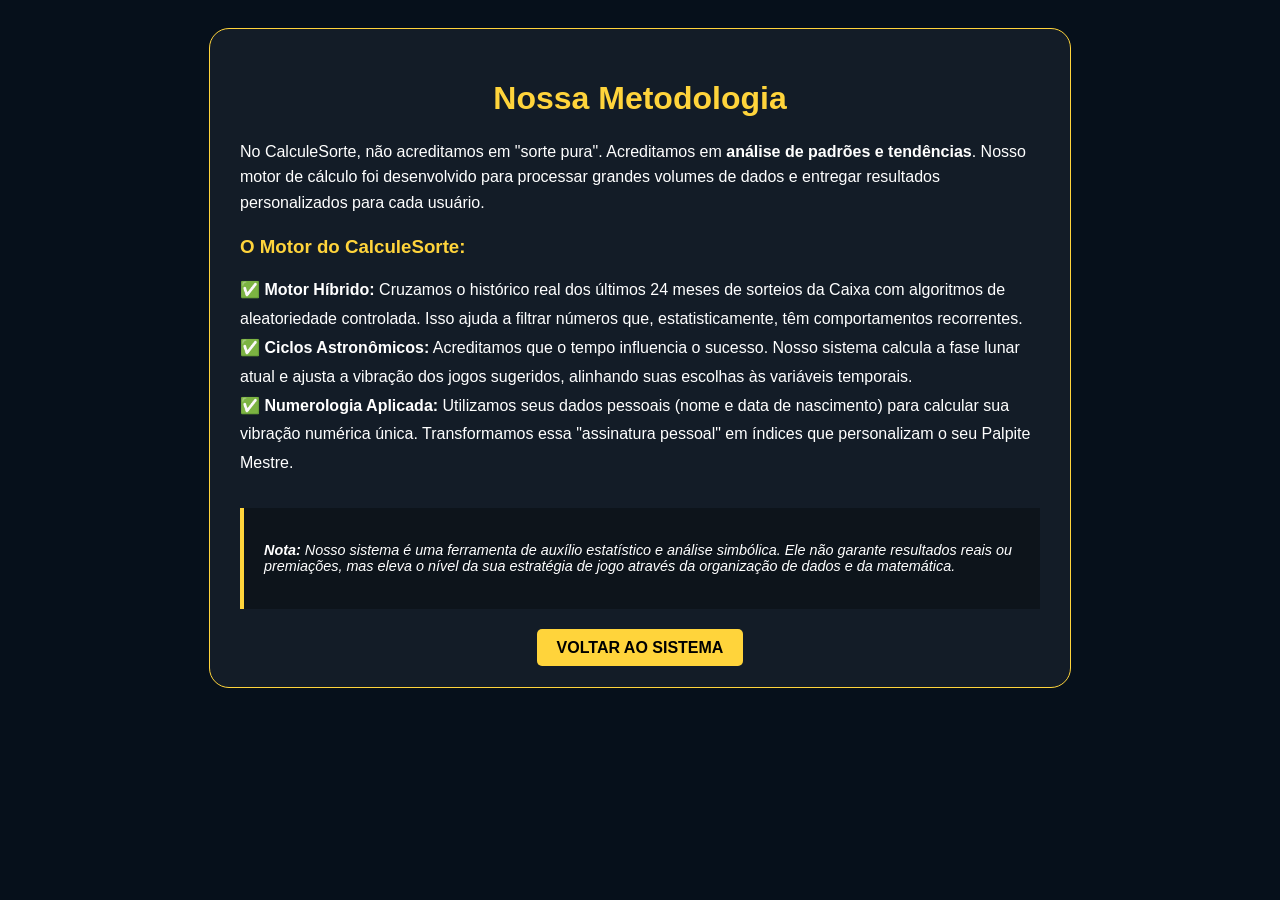
==== metodologia.html @ 9afeca15 "Rename metodologia.html;txt.txt to metodologia.html" ====
<!DOCTYPE html>
<html lang="pt-BR">
<head>
    <meta charset="UTF-8">
    <meta name="viewport" content="width=device-width, initial-scale=1.0">
    <title>Nossa Metodologia - CalculeSorte</title>
    <link rel="stylesheet" href="style.css">
</head>
<body style="background-color: #06101b; color: #fff; font-family: sans-serif; padding: 20px;">

    <div style="max-width: 800px; margin: 0 auto; background: rgba(255, 255, 255, 0.05); padding: 30px; border-radius: 20px; border: 1px solid #ffd43b;">
        <h1 style="color: #ffd43b; text-align: center;">Nossa Metodologia</h1>
        
        <p style="line-height: 1.6; margin-bottom: 20px;">
            No CalculeSorte, não acreditamos em "sorte pura". Acreditamos em <strong>análise de padrões e tendências</strong>. Nosso motor de cálculo foi desenvolvido para processar grandes volumes de dados e entregar resultados personalizados para cada usuário.
        </p>

        <h3 style="color: #ffd43b;">O Motor do CalculeSorte:</h3>
        <ul style="line-height: 1.8; list-style-type: none; padding: 0;">
            <li>✅ <strong>Motor Híbrido:</strong> Cruzamos o histórico real dos últimos 24 meses de sorteios da Caixa com algoritmos de aleatoriedade controlada. Isso ajuda a filtrar números que, estatisticamente, têm comportamentos recorrentes.</li>
            <li>✅ <strong>Ciclos Astronômicos:</strong> Acreditamos que o tempo influencia o sucesso. Nosso sistema calcula a fase lunar atual e ajusta a vibração dos jogos sugeridos, alinhando suas escolhas às variáveis temporais.</li>
            <li>✅ <strong>Numerologia Aplicada:</strong> Utilizamos seus dados pessoais (nome e data de nascimento) para calcular sua vibração numérica única. Transformamos essa "assinatura pessoal" em índices que personalizam o seu Palpite Mestre.</li>
        </ul>

        <div style="margin-top: 30px; padding: 20px; background: rgba(0, 0, 0, 0.3); border-left: 4px solid #ffd43b;">
            <p style="font-size: 0.9rem; font-style: italic;">
                <strong>Nota:</strong> Nosso sistema é uma ferramenta de auxílio estatístico e análise simbólica. Ele não garante resultados reais ou premiações, mas eleva o nível da sua estratégia de jogo através da organização de dados e da matemática.
            </p>
        </div>

        <div style="text-align: center; margin-top: 30px;">
            <a href="index.html" style="background: #ffd43b; color: #000; padding: 10px 20px; text-decoration: none; border-radius: 5px; font-weight: bold;">VOLTAR AO SISTEMA</a>
        </div>
    </div>

</body>
</html>
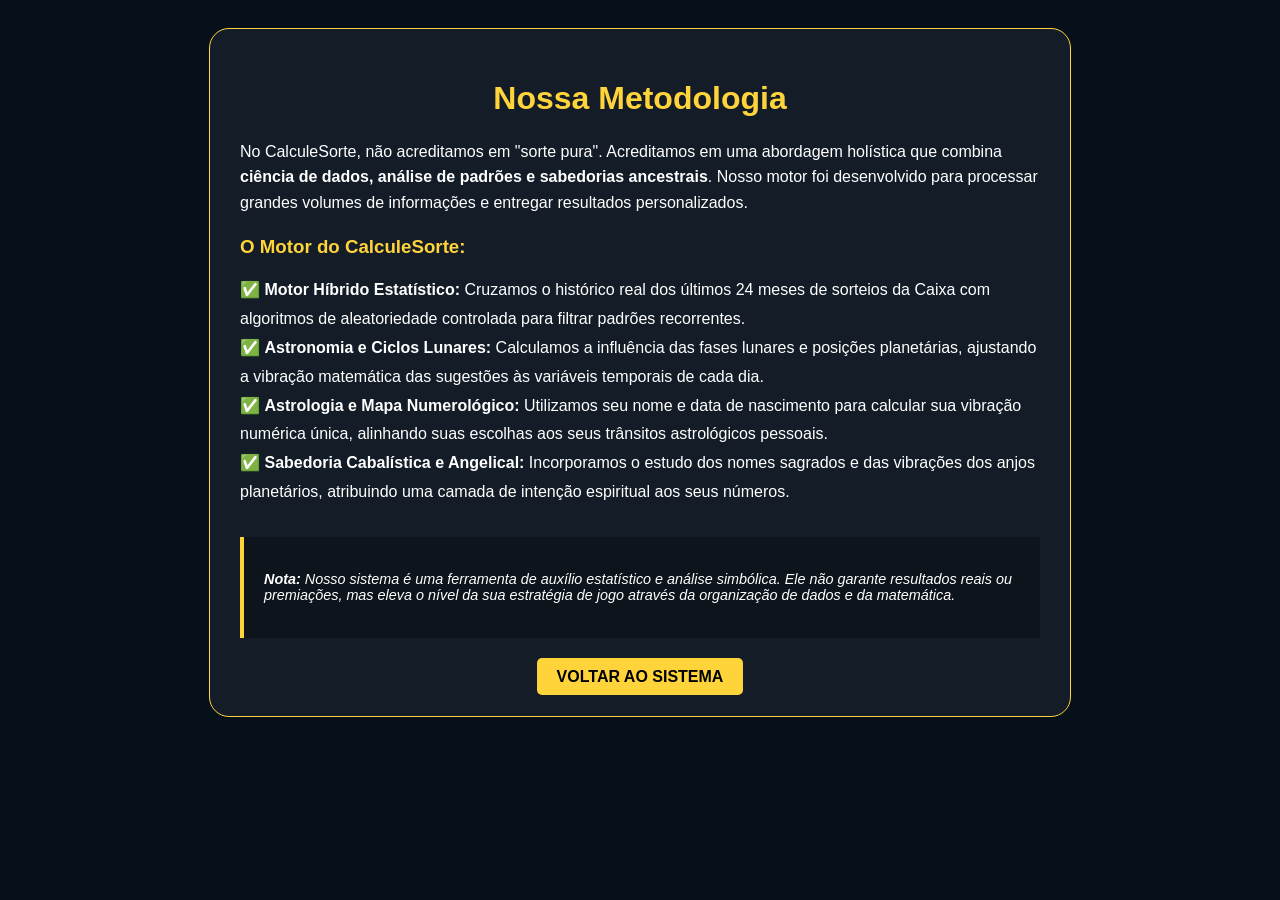
==== commit 09238924: "Enhance methodology content and styling Updated the methodology description and added new features r" ====
--- a/metodologia.html
+++ b/metodologia.html
@@ -3,8 +3,12 @@
 <head>
     <meta charset="UTF-8">
     <meta name="viewport" content="width=device-width, initial-scale=1.0">
+    <meta name="description" content="Entenda a metodologia estatística, numerológica e astronômica aplicada pelo CalculeSorte para gerar palpites inteligentes e personalizados.">
     <title>Nossa Metodologia - CalculeSorte</title>
     <link rel="stylesheet" href="style.css">
+    <style>
+        a:hover { opacity: 0.8; transition: 0.3s; }
+    </style>
 </head>
 <body style="background-color: #06101b; color: #fff; font-family: sans-serif; padding: 20px;">
 
@@ -12,14 +16,15 @@
         <h1 style="color: #ffd43b; text-align: center;">Nossa Metodologia</h1>
         
         <p style="line-height: 1.6; margin-bottom: 20px;">
-            No CalculeSorte, não acreditamos em "sorte pura". Acreditamos em <strong>análise de padrões e tendências</strong>. Nosso motor de cálculo foi desenvolvido para processar grandes volumes de dados e entregar resultados personalizados para cada usuário.
+            No CalculeSorte, não acreditamos em "sorte pura". Acreditamos em uma abordagem holística que combina <strong>ciência de dados, análise de padrões e sabedorias ancestrais</strong>. Nosso motor foi desenvolvido para processar grandes volumes de informações e entregar resultados personalizados.
         </p>
 
         <h3 style="color: #ffd43b;">O Motor do CalculeSorte:</h3>
         <ul style="line-height: 1.8; list-style-type: none; padding: 0;">
-            <li>✅ <strong>Motor Híbrido:</strong> Cruzamos o histórico real dos últimos 24 meses de sorteios da Caixa com algoritmos de aleatoriedade controlada. Isso ajuda a filtrar números que, estatisticamente, têm comportamentos recorrentes.</li>
-            <li>✅ <strong>Ciclos Astronômicos:</strong> Acreditamos que o tempo influencia o sucesso. Nosso sistema calcula a fase lunar atual e ajusta a vibração dos jogos sugeridos, alinhando suas escolhas às variáveis temporais.</li>
-            <li>✅ <strong>Numerologia Aplicada:</strong> Utilizamos seus dados pessoais (nome e data de nascimento) para calcular sua vibração numérica única. Transformamos essa "assinatura pessoal" em índices que personalizam o seu Palpite Mestre.</li>
+            <li>✅ <strong>Motor Híbrido Estatístico:</strong> Cruzamos o histórico real dos últimos 24 meses de sorteios da Caixa com algoritmos de aleatoriedade controlada para filtrar padrões recorrentes.</li>
+            <li>✅ <strong>Astronomia e Ciclos Lunares:</strong> Calculamos a influência das fases lunares e posições planetárias, ajustando a vibração matemática das sugestões às variáveis temporais de cada dia.</li>
+            <li>✅ <strong>Astrologia e Mapa Numerológico:</strong> Utilizamos seu nome e data de nascimento para calcular sua vibração numérica única, alinhando suas escolhas aos seus trânsitos astrológicos pessoais.</li>
+            <li>✅ <strong>Sabedoria Cabalística e Angelical:</strong> Incorporamos o estudo dos nomes sagrados e das vibrações dos anjos planetários, atribuindo uma camada de intenção espiritual aos seus números.</li>
         </ul>
 
         <div style="margin-top: 30px; padding: 20px; background: rgba(0, 0, 0, 0.3); border-left: 4px solid #ffd43b;">
--- a/style.css
+++ b/style.css
@@ -0,0 +1,17 @@
+/* Teste de Desbloqueio */
+input, select {
+    display: block;
+    width: 100%;
+    padding: 10px;
+    margin: 10px 0;
+    pointer-events: auto !important; /* Isso força o clique a funcionar */
+    opacity: 1 !important;           /* Isso força a cor normal */
+}
+
+button {
+    width: 100%;
+    padding: 15px;
+    background: gold;
+    border: none;
+    cursor: pointer;
+}
